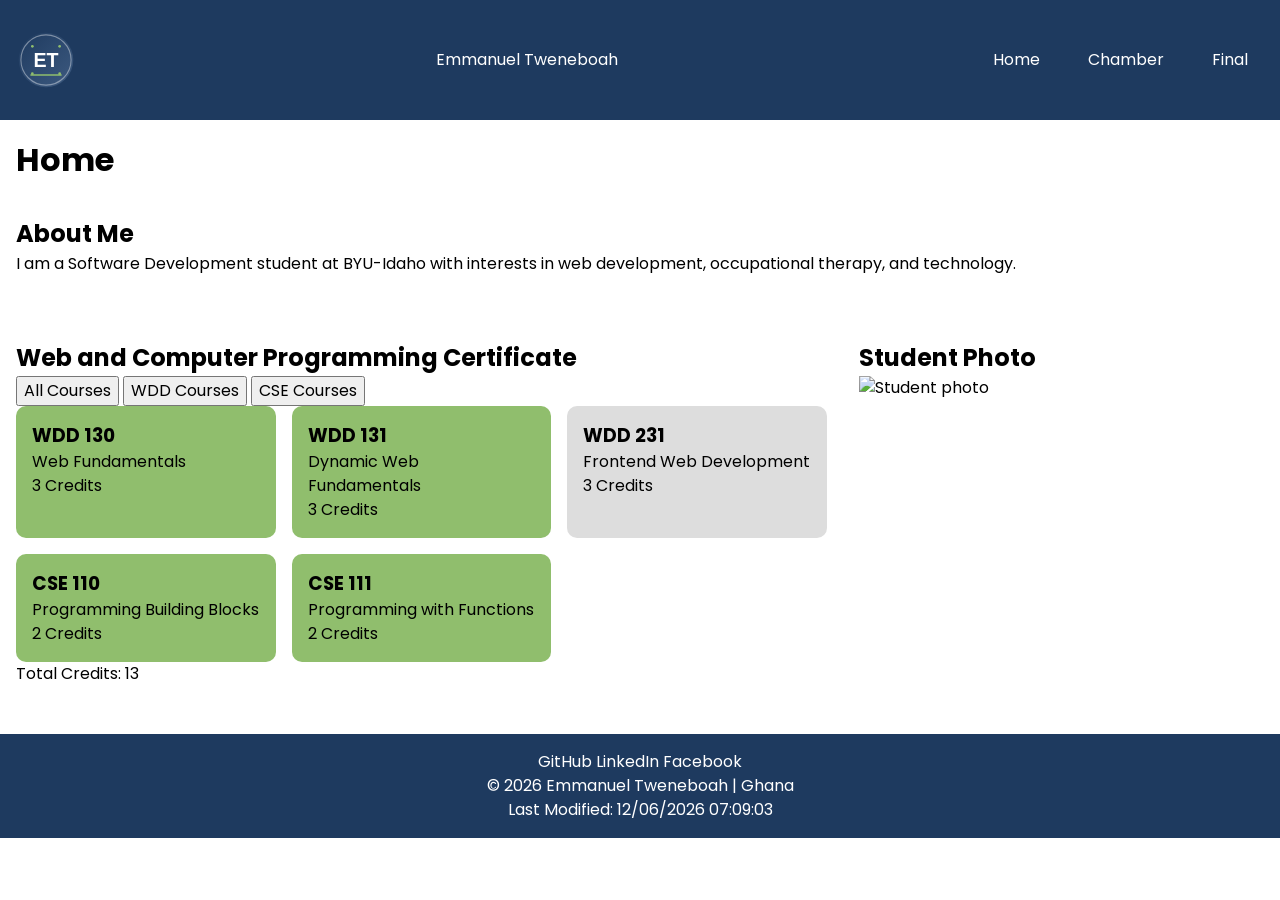
==== index.html @ 84e39be7 "done" ====
<!DOCTYPE html>
<html lang="en">

<head>
    <meta charset="UTF-8">
    <meta name="viewport" content="width=device-width, initial-scale=1.0">

    <title>WDD 231 - Emmanuel Tweneboah</title>

    <meta name="description" content="WDD231 Course Home Page">
    <meta name="author" content="Emmanuel Tweneboah">

    <link rel="preconnect" href="https://fonts.googleapis.com">
    <link rel="preconnect" href="https://fonts.gstatic.com" crossorigin>

    <link href="https://fonts.googleapis.com/css2?family=Poppins:wght@300;400;600&display=swap" rel="stylesheet">

    <link rel="stylesheet" href="styles/normalize.css">
    <link rel="stylesheet" href="styles/small.css">
    <link rel="stylesheet" href="styles/larger.css">

    <script src="scripts/navigation.js" defer></script>
    <script src="scripts/dates.js" defer></script>
    <script src="scripts/course.js" defer></script>
</head>

<body>

    <header>
        <img src="images/logo.svg" alt="Site Logo" width="60">
        <span>Emmanuel Tweneboah</span>

        <button id="menu"></button>

        <nav>
            <ul class="navigation">
                <li><a href="#" class="active">Home</a></li>
                <li><a href="#">Chamber</a></li>
                <li><a href="#">Final</a></li>
            </ul>
        </nav>
    </header>

    <main>

        <h1>Home</h1>

        <section>
            <h2>About Me</h2>
            <p>
                I am a Software Development student at BYU-Idaho with interests in web development, occupational
                therapy, and technology.
            </p>
        </section>

        <section>
            <h2>Web and Computer Programming Certificate</h2>

            <div class="buttons">
                <button id="all">All Courses</button>
                <button id="wdd">WDD Courses</button>
                <button id="cse">CSE Courses</button>
            </div>

            <div id="courses"></div>

            <p id="credits"></p>

        </section>

        <section>
            <h2>Student Photo</h2>
            <img src="images/profile.jpg" alt="Student photo">
        </section>

    </main>

    <footer>

        <div class="socials">
            <a href="https://github.com/yourusername">GitHub</a>
            <a href="https://linkedin.com/in/yourprofile">LinkedIn</a>
            <a href="https://facebook.com/">Facebook</a>
        </div>

        <p>
            &copy; <span id="year"></span> Emmanuel Tweneboah | Ghana
        </p>

        <p id="lastModified"></p>

    </footer>

</body>

</html>
---- styles/small.css ----
* {
    box-sizing: border-box;
}

body {
    margin: 0;
    font-family: 'Poppins', sans-serif;
}

header {
    background: #1e3a5f;
    color: white;
    padding: 1rem;

    display: flex;
    justify-content: space-between;
    align-items: center;
    flex-wrap: wrap;
}

#menu {
    background: none;
    border: none;
    color: white;
    font-size: 2rem;
}

#menu::before {
    content: "☰";
}

#menu.open::before {
    content: "✖";
}

.navigation {
    display: none;
    list-style: none;
    width: 100%;
}

.navigation.open {
    display: block;
}

.navigation a {
    display: block;
    padding: 1rem;
    color: white;
    text-decoration: none;
}

.navigation a:hover {
    background: #3d5a80;
}

main {
    padding: 1rem;
}

section {
    margin-bottom: 2rem;
}

#courses {
    display: grid;
    gap: 1rem;
}

.course-card {
    padding: 1rem;
    background: #ddd;
    border-radius: 10px;
}

.completed {
    background: #90be6d;
}

footer {
    background: #1e3a5f;
    color: white;
    text-align: center;
    padding: 1rem;
}
---- styles/larger.css ----
@media screen and (min-width: 768px) {

    #menu {
        display: none;
    }

    .navigation {
        display: flex;
        gap: 1rem;
        width: auto;
    }

    main {
        display: grid;
        grid-template-columns: 2fr 1fr;
        gap: 2rem;
    }

    section:nth-child(2) {
        grid-column: 1 / 3;
    }

    #courses {
        grid-template-columns: repeat(3, 1fr);
    }
}
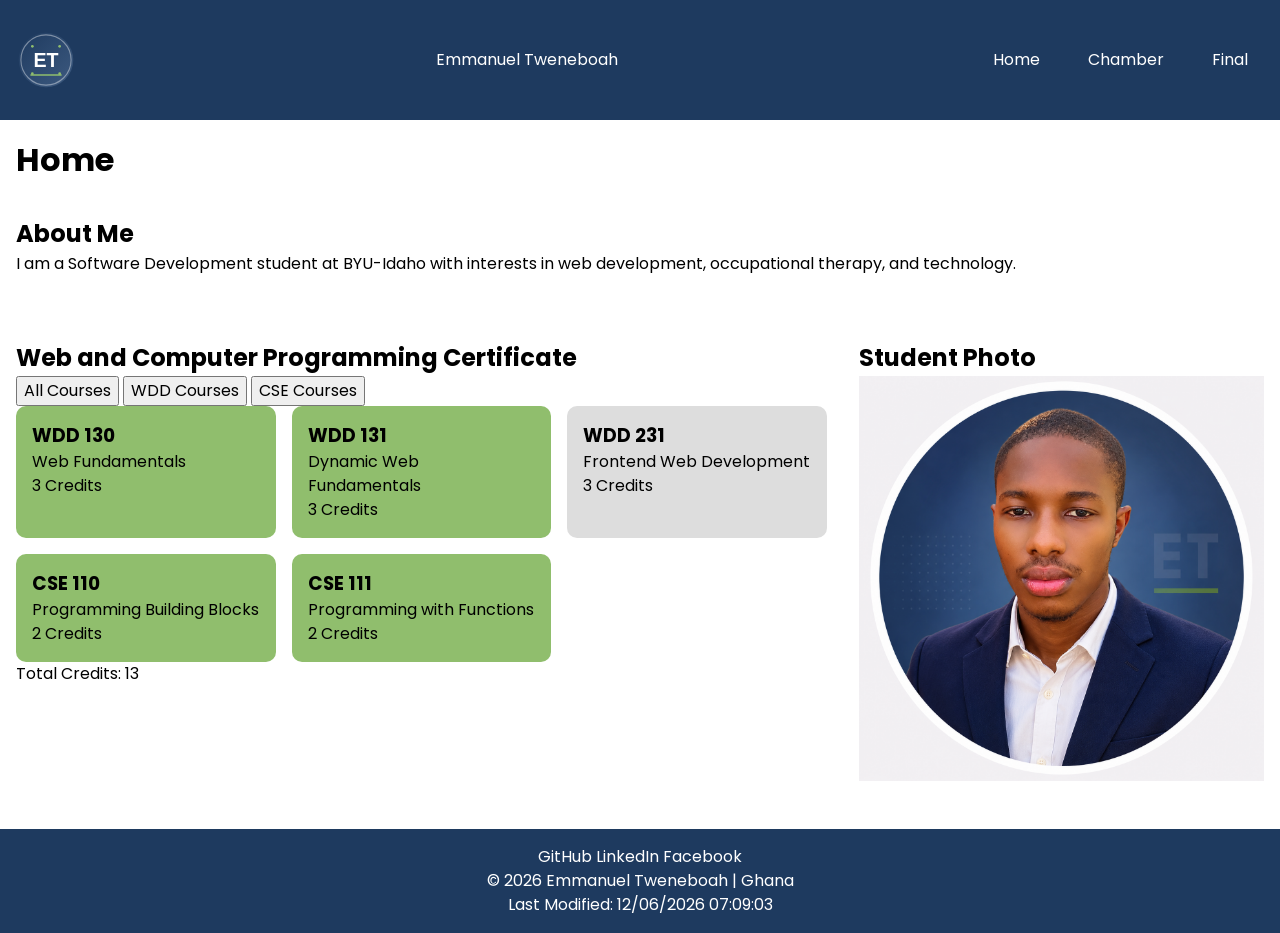
==== commit 2de7503d: "slim" ====
--- a/index.html
+++ b/index.html
@@ -70,7 +70,7 @@
 
         <section>
             <h2>Student Photo</h2>
-            <img src="images/profile.jpg" alt="Student photo">
+            <img src="images/profile.png" alt="Student photo">
         </section>
 
     </main>
